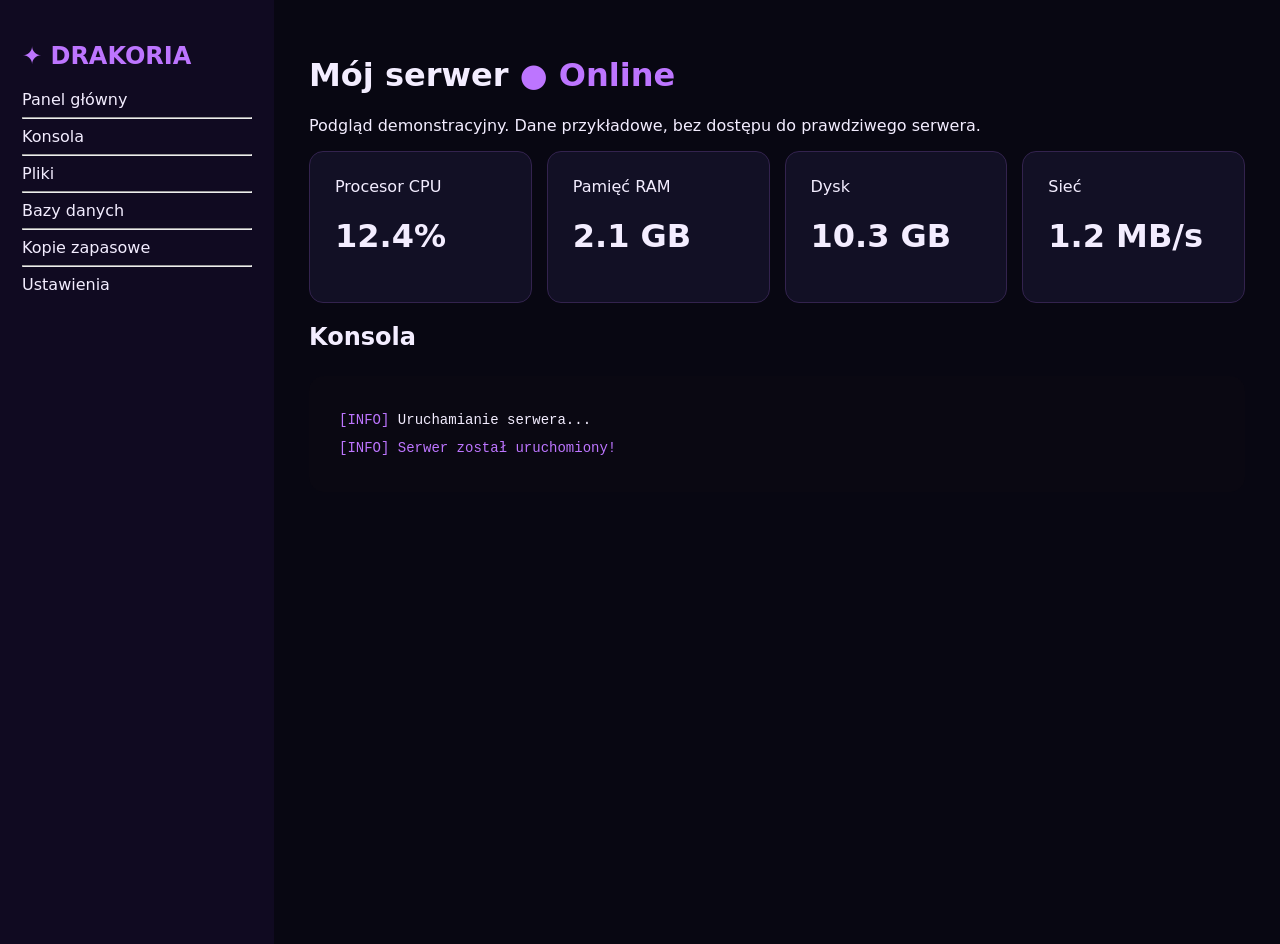
==== themes/drakoria-purple/full/preview/index.html @ b8b433d1 "Add complete standalone Drakoria Purple Polish GUI with source assets, installer and preview" ====
<html lang="pl"><meta charset="utf-8"><title>Drakoria Purple — podgląd</title><style>body{background:#080712;color:#f3edff;font:16px system-ui;display:flex;margin:0}aside{background:#100a21;width:230px;height:100vh;padding:22px}main{padding:35px;flex:1}.cards{display:flex;gap:15px}.box{background:#121025;border:1px solid #33234e;border-radius:14px;padding:25px;flex:1}.purple{color:#bd75ff}.console{font:14px monospace;background:#0a0812;margin-top:25px;padding:30px;border-radius:15px;line-height:2}</style><aside><h2 class="purple">✦ DRAKORIA</h2>Panel główny<hr>Konsola<hr>Pliki<hr>Bazy danych<hr>Kopie zapasowe<hr>Ustawienia</aside><main><h1>Mój serwer <span class="purple">● Online</span></h1><p>Podgląd demonstracyjny. Dane przykładowe, bez dostępu do prawdziwego serwera.</p><div class="cards"><div class="box">Procesor CPU<h1>12.4%</h1></div><div class="box">Pamięć RAM<h1>2.1 GB</h1></div><div class="box">Dysk<h1>10.3 GB</h1></div><div class="box">Sieć<h1>1.2 MB/s</h1></div></div><h2>Konsola</h2><div class="console"><span class="purple">[INFO]</span> Uruchamianie serwera...<div class="purple">[INFO] Serwer został uruchomiony!</div></div></main></html>
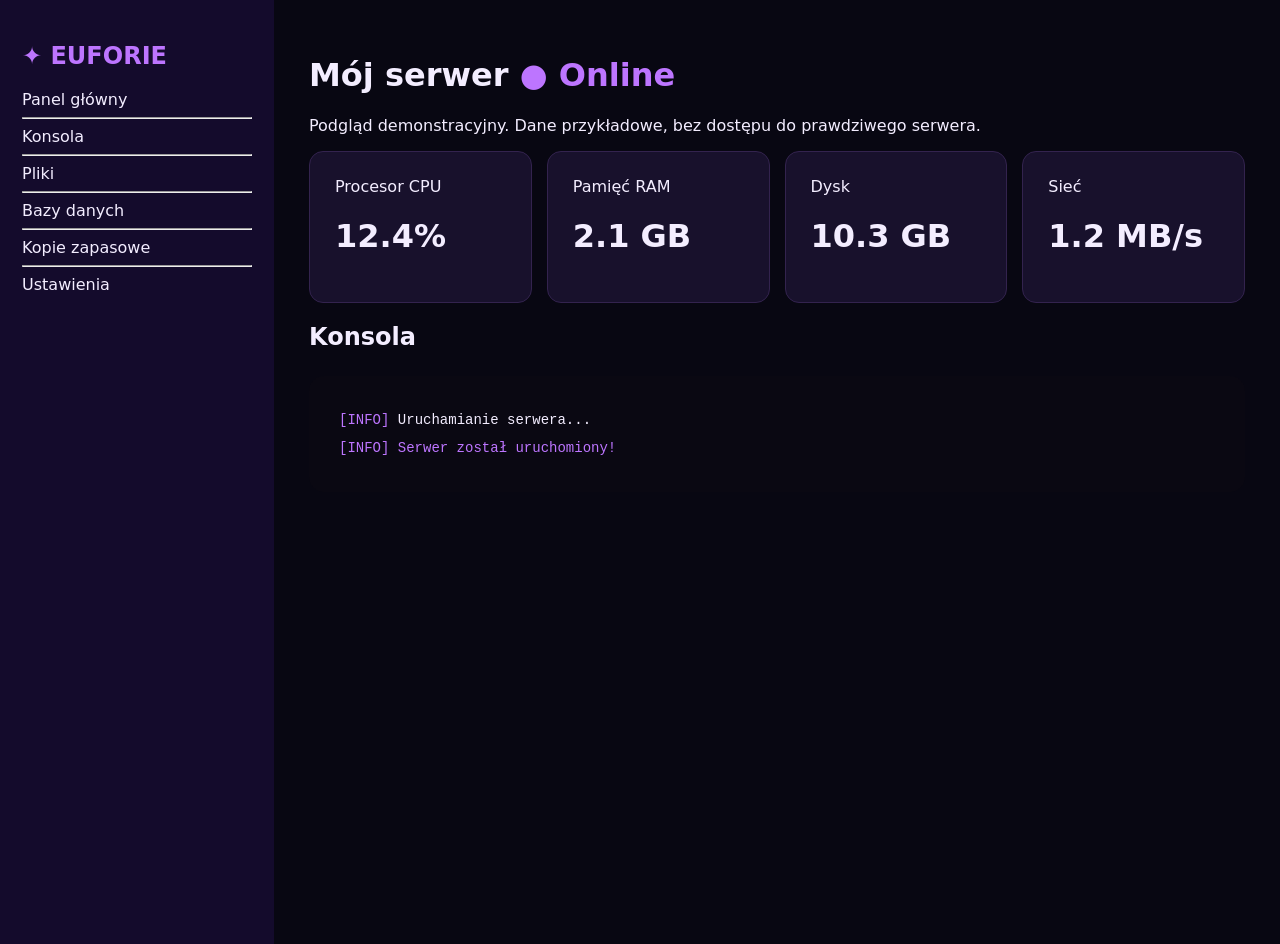
==== commit 86a88e74: "EUFORIE: update branding, hook version, preview and documentation" ====
--- a/themes/drakoria-purple/full/preview/index.html
+++ b/themes/drakoria-purple/full/preview/index.html
@@ -1 +1 @@
-<html lang="pl"><meta charset="utf-8"><title>Drakoria Purple — podgląd</title><style>body{background:#080712;color:#f3edff;font:16px system-ui;display:flex;margin:0}aside{background:#100a21;width:230px;height:100vh;padding:22px}main{padding:35px;flex:1}.cards{display:flex;gap:15px}.box{background:#121025;border:1px solid #33234e;border-radius:14px;padding:25px;flex:1}.purple{color:#bd75ff}.console{font:14px monospace;background:#0a0812;margin-top:25px;padding:30px;border-radius:15px;line-height:2}</style><aside><h2 class="purple">✦ DRAKORIA</h2>Panel główny<hr>Konsola<hr>Pliki<hr>Bazy danych<hr>Kopie zapasowe<hr>Ustawienia</aside><main><h1>Mój serwer <span class="purple">● Online</span></h1><p>Podgląd demonstracyjny. Dane przykładowe, bez dostępu do prawdziwego serwera.</p><div class="cards"><div class="box">Procesor CPU<h1>12.4%</h1></div><div class="box">Pamięć RAM<h1>2.1 GB</h1></div><div class="box">Dysk<h1>10.3 GB</h1></div><div class="box">Sieć<h1>1.2 MB/s</h1></div></div><h2>Konsola</h2><div class="console"><span class="purple">[INFO]</span> Uruchamianie serwera...<div class="purple">[INFO] Serwer został uruchomiony!</div></div></main></html>+<html lang="pl"><meta charset="utf-8"><title>EUFORIE Purple — podgląd</title><style>body{background:#080712;color:#f3edff;font:16px system-ui;display:flex;margin:0}aside{background:#140b2c;width:230px;height:100vh;padding:22px}main{padding:35px;flex:1}.cards{display:flex;gap:15px}.box{background:#18112c;border:1px solid #33234e;border-radius:14px;padding:25px;flex:1}.purple{color:#bd75ff}.console{font:14px monospace;background:#0a0812;margin-top:25px;padding:30px;border-radius:15px;line-height:2}</style><aside><h2 class="purple">✦ EUFORIE</h2>Panel główny<hr>Konsola<hr>Pliki<hr>Bazy danych<hr>Kopie zapasowe<hr>Ustawienia</aside><main><h1>Mój serwer <span class="purple">● Online</span></h1><p>Podgląd demonstracyjny. Dane przykładowe, bez dostępu do prawdziwego serwera.</p><div class="cards"><div class="box">Procesor CPU<h1>12.4%</h1></div><div class="box">Pamięć RAM<h1>2.1 GB</h1></div><div class="box">Dysk<h1>10.3 GB</h1></div><div class="box">Sieć<h1>1.2 MB/s</h1></div></div><h2>Konsola</h2><div class="console"><span class="purple">[INFO]</span> Uruchamianie serwera...<div class="purple">[INFO] Serwer został uruchomiony!</div></div></main></html>
